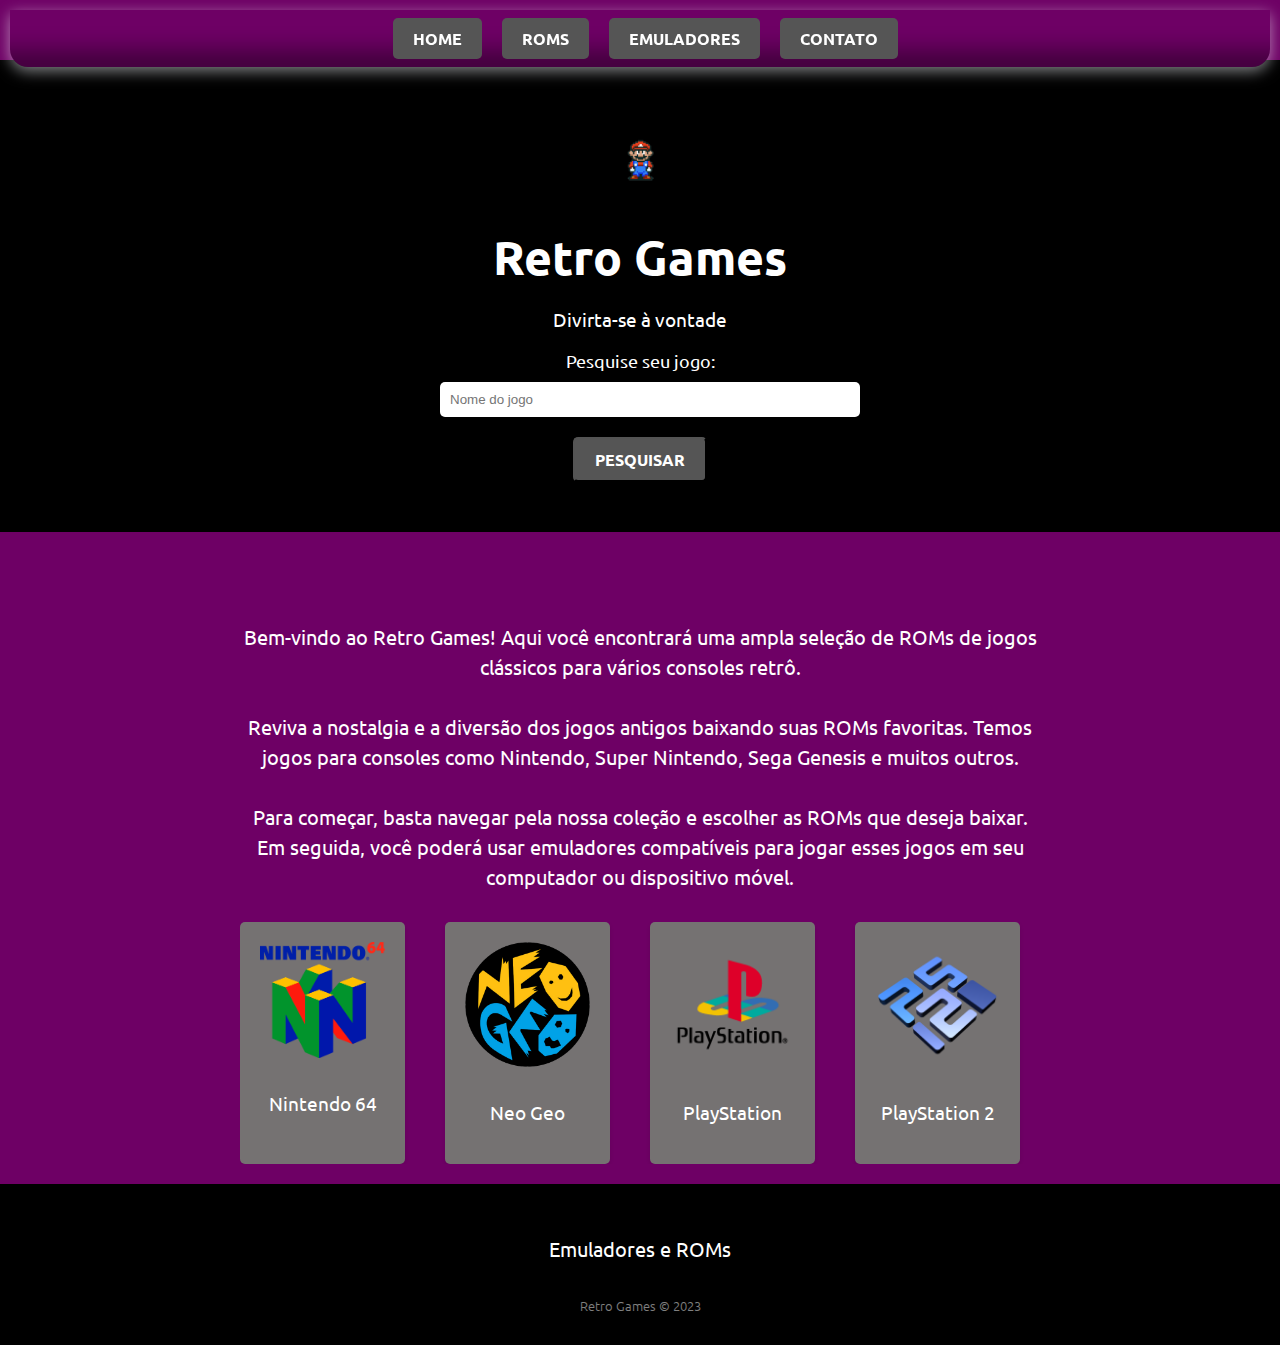
==== index.html @ 0b9c4f96 "ajustes do meu site de jogos" ====
<!DOCTYPE html>
<html>
  <head>
    <meta name="viewport" content="width=device-width, initial-scale=1.0" />
    <meta charset="utf-8" />
    <title>Retro Games - Página Inicial</title>
    <link rel="icon" href="favicon-control.png" type="image/x-icon" />
    <link rel="stylesheet" type="text/css" href="./style/style.css" />
  </head>
  <body>
    <span class="navbar-toggler-icon"></span>
    <div class="menu-icon" onclick="toggleMenu()">
      <div class="bar"></div>
      <div class="bar"></div>
      <div class="bar"></div>
    </div>

    <ul>
      <li><a href="index.html">Home</a></li>
      <li><a href="downloads.html">Roms</a></li>
      <li><a href="emuladores.html">Emuladores</a></li>
      <li><a href="contato.html">Contato</a></li>
    </ul>

    <header>
      <div class="svg-container">
        <figure class="gif">
          <img src="./assets/mario.gif" alt="Mario" />
        </figure>
        <h1>Retro Games</h1>
        <h3>Divirta-se à vontade</h3>
      </div>
      <div class="search-box">
        <form>
          <label for="searchInput">Pesquise seu jogo:</label>
          <input
            type="text"
            id="searchInput"
            class="search-input"
            placeholder="Nome do jogo"
          />
          <br />
          <button class="search-button" onclick="searchImage(); return false;">
            Pesquisar
          </button>
        </form>
      </div>
    </header>

    <main>
      <p>
        Bem-vindo ao Retro Games! Aqui você encontrará uma ampla seleção de ROMs
        de jogos clássicos para vários consoles retrô.
      </p>
      <p>
        Reviva a nostalgia e a diversão dos jogos antigos baixando suas ROMs
        favoritas. Temos jogos para consoles como Nintendo, Super Nintendo, Sega
        Genesis e muitos outros.
      </p>
      <p>
        Para começar, basta navegar pela nossa coleção e escolher as ROMs que
        deseja baixar. Em seguida, você poderá usar emuladores compatíveis para
        jogar esses jogos em seu computador ou dispositivo móvel.
      </p>

      <div class="game-container">
        <div class="game">
          <img
            class="game-image"
            src="./assets/Nintendo_64_Logo.svg.png"
            alt="Nintendo 64"
            onclick="showInfo('Nintendo 64')"
          />
          <h3>Nintendo 64</h3>
        </div>
        <div class="game">
          <img
            class="game-image"
            src="/assets/Neo_Geo_logo.png"
            alt="Neo Geo"
            onclick="showInfo('Neo Geo')"
          />
          <h3>Neo Geo</h3>
        </div>
        <div class="game">
          <img
            class="game-image"
            src="./assets/ps1-playstation-1-256.png"
            alt="PlayStation"
            onclick="showInfo('PlayStation')"
          />
          <h3>PlayStation</h3>
        </div>
        <div class="game">
          <img
            class="game-image"
            src="./assets/PCSX2-icon.png"
            alt="PlayStation 2"
            onclick="showInfo('PlayStation 2')"
          />
          <h3>PlayStation 2</h3>
        </div>
      </div>
      <div id="icon-info"></div>
    </main>

    <footer>
      <p>Emuladores e ROMs</p>
      <small>Retro Games &copy; 2023</small>
    </footer>

    <!-- Modal -->
    <div id="imageModal" class="modal">
      <div class="modal-content">
        <a id="modalLink" href="#">
          <span class="close-button" onclick="closeModal()">&#10006;</span>
          <img id="modalImage" class="modal-img" src="" alt="Imagem do Modal" />
        </a>
      </div>
    </div>
    <script src="/script.js"></script>
  </body>
</html>
---- style/style.css ----
@import "https://fonts.googleapis.com/css2?family=Ubuntu:wght@300;400;500;700&display=swap";

body {
  background: #6e0065;
  color: #fff;
  font-family: "Ubuntu", sans-serif;
  margin: 0;
  padding: 0;
  padding-top: 60px;
}

header {
  background-color: #000000;
  padding: 50px 0;
  text-align: center;
  position: relative;
  margin-bottom: 50px;
}

h1 {
  font-size: 48px;
  color: #ffffff;
  text-shadow: 2px 2px 4px rgba(0, 0, 0, 0.5);
  margin-bottom: 20px;
}

h3 {
  font-weight: 400;
  color: #ffffff;
  margin-top: 20px;
}

ul {
  display: flex;
  justify-content: center;
  list-style: none;
  padding: 8px 16px;
  box-shadow: 0 4px 15px rgba(248, 251, 255, 53%);
  backdrop-filter: blur(15px);
  border-radius: 0 0 18px 18px;
  transition: 0.3s ease-out;
  position: fixed;
  top: 0;
  left: 0;
  right: 0;
  z-index: 1000;
  color: #ffffff;
  margin: 10px;
}

ul.scrolled {
  min-height: 40px;
  padding: 4px 0;
  border-radius: 0;
  margin: -10px;
  position: fixed;
}

ul li {
  margin-right: 20px;
  margin: 10px;
}

ul li:last-child {
  margin-right: 0;
}
a {
  text-decoration: none;
  color: #fff;
  padding: 10px 20px;
  border-radius: 5px;
  background: #555;
  font-family: "Ubuntu", sans-serif;
  text-transform: uppercase;
  font-weight: bold;
}

main {
  max-width: 800px;
  margin: 0 auto;
  padding: 20px;
  background-color: #6e0065;
  text-align: center;
  color: #fff;
  position: relative;
  overflow: hidden;
}

p {
  font-size: 20px;
  margin-bottom: 30px;
  line-height: 1.5;
}

.game-container {
  display: flex;
  justify-content: center;
  flex-wrap: wrap;
  gap: 20px;
  margin-top: 20px;
}

.game {
  flex: 1;
  max-width: 300px;
  background-color: #757272;
  padding: 20px;
  border-radius: 5px;
  box-shadow: 0 2px 4px rgba(0, 0, 0, 0.1);
  text-align: center;
}

.game img {
  width: 100%;
  max-width: 220px;
  height: auto;
  margin-bottom: 10px;
}

.game:hover {
  background-color: #f90;
  transform: scale(1.1);
  cursor: pointer;
}

.game:hover img {
  transform: scale(1.2);
}

.game span {
  font-weight: bold;
}

footer {
  background-color: #000000;
  padding: 30px 0;
  text-align: center;
  color: #fff;
}

small {
  opacity: 0.5;
  font-weight: 300;
}

form {
  max-width: 400px;
  margin: 0 auto;
}

label {
  display: block;
  margin-bottom: 10px;
  font-size: 18px;
}

input,
textarea {
  width: 100%;
  padding: 10px;
  margin-bottom: 20px;
  border-radius: 5px;
  border: none;
}

textarea {
  resize: vertical;
  height: 150px;
}

button {
  padding: 10px 20px;
  border-radius: 5px;
  background: #5bc77a;
  color: #fff;
  font-family: "Ubuntu", sans-serif;
  font-size: 16px;
  text-transform: uppercase;
  font-weight: bold;
  cursor: pointer;
  transition: background-color 0.1s, color 0.3s;
}

.gif-container {
  display: flex;
  justify-content: center;
  align-items: center;
  margin-bottom: 20px;
}

.gif img {
  width: 50px;
}

@keyframes scrollAnimation {
  0% {
    transform: translateX(100%);
  }
  100% {
    transform: translateX(-100%);
  }
}

/* Modal styles */
.modal {
  display: none;
  position: fixed;
  z-index: 1;
  left: 0;
  top: 0;
  width: 100%;
  height: 100%;
  overflow: auto;
  background-color: rgba(0, 0, 0, 0.7);
}

.modal-content {
  margin: 15% auto;
  padding: 20px;
  border: none;
  width: 80%;
  max-width: 400px;
  position: relative;
  text-align: center;
}

.close-button {
  position: absolute;
  top: 0;
  right: 0;
  padding: 10px;
  cursor: pointer;
}

.modal-img {
  max-width: 100%;
  height: auto;
}

#modalLink {
  text-decoration: none; /* Remove a decoração padrão de link */
  color: inherit; /* Herda a cor do texto do elemento pai */
  cursor: pointer; /* Altera o cursor para indicar que é clicável */
  background: none;
}

#modalLink:hover {
  text-decoration: underline; /* Adiciona sublinhado quando o link é hover */
}


.close-button {
  position: absolute;
  top: 10px;
  right: 10px;
  font-size: 24px;
  color: #fff;
  cursor: pointer;
}

.close-button:hover {
  color: #ff0000; /* Cor de destaque ao passar o mouse */
}
.menu-icon {
  display: none;
  flex-direction: column;
  cursor: pointer;
  position: fixed;
  top: 10px;
  left: 10px;
  z-index: 1001;
}

.bar {
  width: 30px;
  height: 3px;
  background-color: #fff;
  margin: 4px 0;
  transition: 0.4s;
}

.change .bar:nth-child(1) {
  transform: rotate(-45deg) translate(-5px, 6px);
}

.change .bar:nth-child(2) {
  opacity: 0;
}

.change .bar:nth-child(3) {
  transform: rotate(45deg) translate(-5px, -6px);
}

@media screen and (max-width: 768px) {
  .menu-icon {
    display: flex;
  }

  ul {
    display: none;
    position: absolute;
    top: 60px;
    right: 0;
    background-color: #6e00657a;
    flex-direction: column;
    width: 50%;
  }

  ul.active {
    display: flex;
  }

  ul li {
    margin: 20px 0;
  }

  ul.scrolled {
    min-height: 40px;
    padding: 4px 0;
    border-radius: 0;
  }
}

/* estilo da pagina de emulação */

@import "https://fonts.googleapis.com/css2?family=Ubuntu:wght@300;400;500;700&display=swap";

.gif-container {
  display: flex;
  justify-content: center;
  align-items: center;
  margin-bottom: 20px;
}

.gif img {
  width: 50px;
}
h1 {
  font-size: 48px;
  color: #ffffff;
  text-shadow: 2px 2px 4px rgba(0, 0, 0, 0.5);
  margin-bottom: 20px;
}

h3 {
  font-weight: 400;
  color: #ffffff;
  margin-top: 20px;
}

p {
  font-size: 20px;
  margin-bottom: 30px;
  line-height: 1.5;
}

.image-container {
  display: flex;
  flex-wrap: wrap;
  justify-content: center;
  gap: 20px;
}

.image-box {
  width: 300px;
  background-color: #757272;
  padding: 20px;
  border-radius: 5px;
  box-shadow: 0 2px 4px rgba(0, 0, 0, 0.1);
  text-align: center;
}

.image-box img {
  width: 100%;
  max-width: 220px;
  height: auto;
  margin-bottom: 10px;
}

.image-box:hover {
  background-color: #f90;
  transform: scale(1.1);
  cursor: pointer;
}

.image-box:hover img {
  transform: scale(1.2);
}
.image-box span {
  font-weight: bold;
}

small {
  opacity: 0.5;
  font-weight: 300;
}

form {
  max-width: 400px;
  margin: 0 auto;
}

label {
  display: block;
  margin-bottom: 10px;
  font-size: 18px;
}

input,
textarea {
  width: 100%;
  padding: 10px;
  margin-bottom: 20px;
  border-radius: 5px;
  border: none;
}

textarea {
  resize: vertical;
  height: 150px;
}

button {
  padding: 10px 20px;
  border-radius: 5px;
  background: #555;
  color: #fff;
  font-family: "Ubuntu", sans-serif;
  font-size: 16px;
  text-transform: uppercase;
  font-weight: bold;
  cursor: pointer;
  transition: background-color 0.3s, color 0.3s;
}

button:hover {
  background: #f90;
  color: #fff;
}
.game-container {
  width: 100%;
  white-space: nowrap;
  overflow: hidden;
}

.game {
  display: inline-block;
  margin-right: 20px;
  animation: scrollAnimation 20s infinite linear;
}

.game-image {
  max-width: 150px;
}

.download-button {
  border-radius: 5px;
  background-color: green;
  color: white;
  padding: 10px 20px;
  border: none;
  text-decoration: none;
  display: inline-block;
  margin-top: 10px;
}

@keyframes scrollAnimation {
  0% {
    transform: translateX(100%);
  }
  100% {
    transform: translateX(-100%);
  }
}
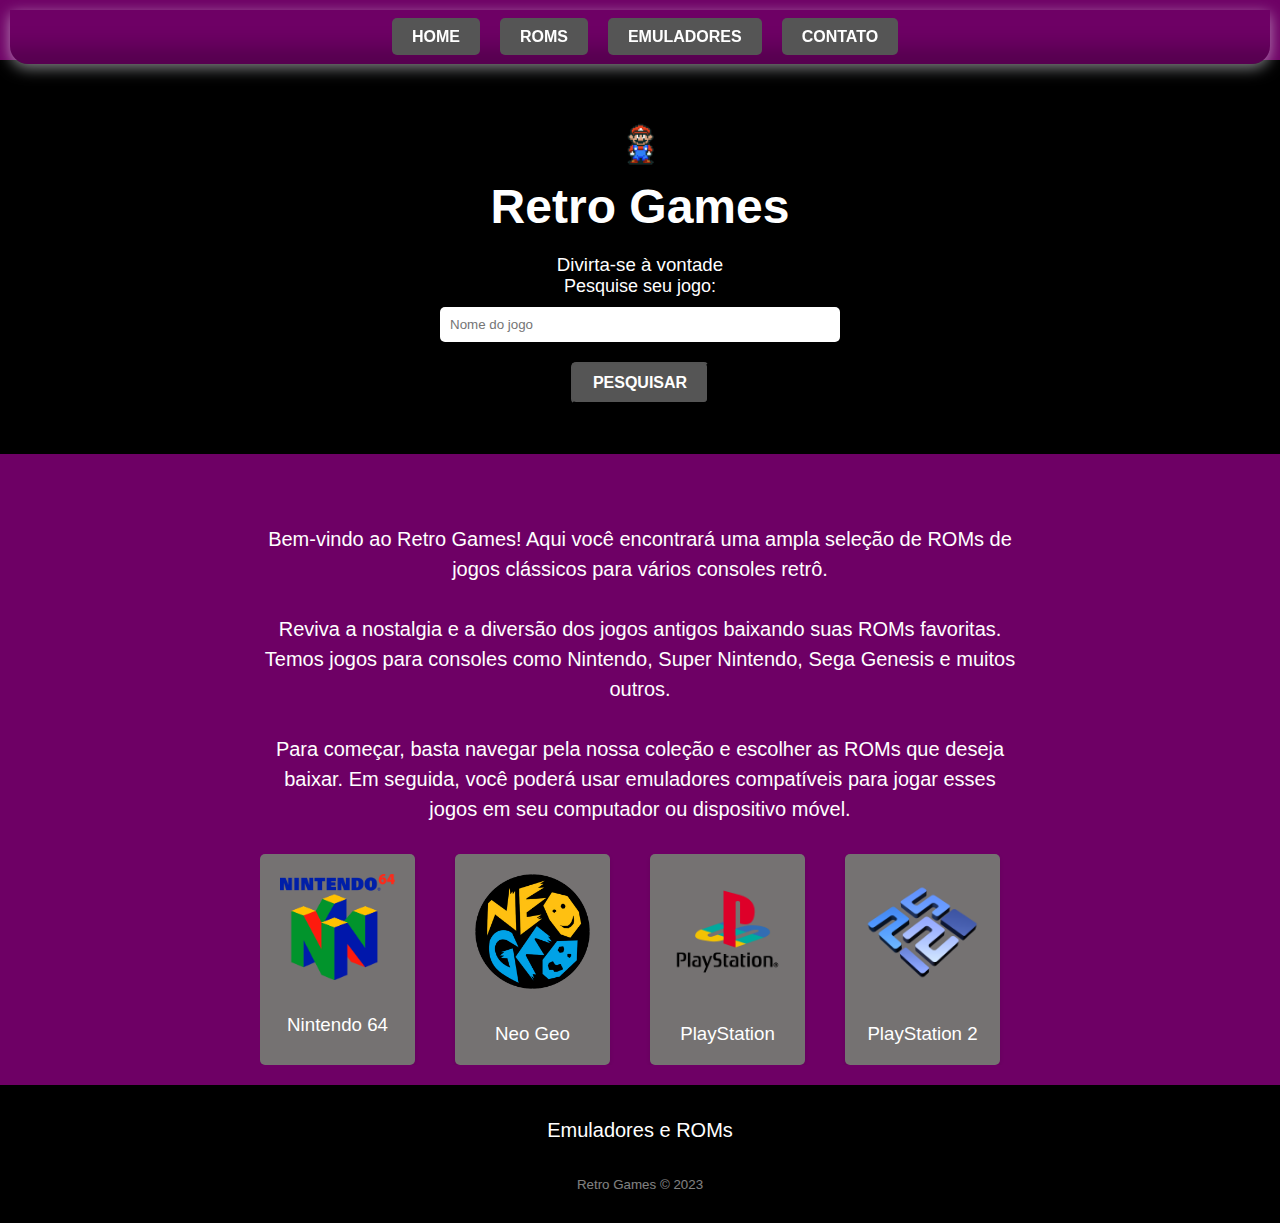
==== commit 47766148: "ajustes" ====
--- a/index.html
+++ b/index.html
@@ -1,11 +1,14 @@
 <!DOCTYPE html>
-<html>
+<html lang="pt-BR">
   <head>
-    <meta name="viewport" content="width=device-width, initial-scale=1.0" />
+    <meta
+      name="viewport"
+      content="width=device-width, initial-scale=1.0, maximum-scale=1.0, user-scalable=no"
+    />
     <meta charset="utf-8" />
     <title>Retro Games - Página Inicial</title>
-    <link rel="icon" href="favicon-control.png" type="image/x-icon" />
-    <link rel="stylesheet" type="text/css" href="./style/style.css" />
+    <link rel="icon" href="/assets/favicon-control.png" type="image/x-icon" />
+    <link rel="stylesheet" href="./style/style.css" />
   </head>
   <body>
     <span class="navbar-toggler-icon"></span>
@@ -23,16 +26,16 @@
     </ul>
 
     <header>
-      <div class="svg-container">
+      <div>
         <figure class="gif">
-          <img src="./assets/mario.gif" alt="Mario" />
+          <img src="./assets/mario.gif" alt="Marios" />
         </figure>
         <h1>Retro Games</h1>
         <h3>Divirta-se à vontade</h3>
       </div>
       <div class="search-box">
         <form>
-          <label for="searchInput">Pesquise seu jogo:</label>
+          <label for="searchInput">Pesquise seu jogo: </label>
           <input
             type="text"
             id="searchInput"
@@ -118,6 +121,8 @@
         </a>
       </div>
     </div>
-    <script src="/script.js"></script>
+    <!-- fim do modal-->
+
+    <script defer src="/script.js"></script>
   </body>
 </html>
--- a/style/style.css
+++ b/style/style.css
@@ -1,5 +1,14 @@
+/* Resetando estilos padrão do navegador */
+* {
+  box-sizing: border-box;
+  margin: 0;
+  padding: 0;
+}
+
+/* Importando fonte do Google Fonts */
 @import "https://fonts.googleapis.com/css2?family=Ubuntu:wght@300;400;500;700&display=swap";
 
+/* Estilos Gerais */
 body {
   background: #6e0065;
   color: #fff;
@@ -9,6 +18,7 @@
   padding-top: 60px;
 }
 
+/* Cabeçalho */
 header {
   background-color: #000000;
   padding: 50px 0;
@@ -30,6 +40,7 @@
   margin-top: 20px;
 }
 
+/* Navegação */
 ul {
   display: flex;
   justify-content: center;
@@ -64,6 +75,7 @@
 ul li:last-child {
   margin-right: 0;
 }
+
 a {
   text-decoration: none;
   color: #fff;
@@ -75,6 +87,7 @@
   font-weight: bold;
 }
 
+/* Principal */
 main {
   max-width: 800px;
   margin: 0 auto;
@@ -92,6 +105,7 @@
   line-height: 1.5;
 }
 
+/* Contêiner de Jogos */
 .game-container {
   display: flex;
   justify-content: center;
@@ -100,6 +114,7 @@
   margin-top: 20px;
 }
 
+/* Estilos para os Jogos */
 .game {
   flex: 1;
   max-width: 300px;
@@ -131,11 +146,11 @@
   font-weight: bold;
 }
 
+/* Rodapé */
 footer {
   background-color: #000000;
   padding: 30px 0;
   text-align: center;
-  color: #fff;
 }
 
 small {
@@ -143,6 +158,7 @@
   font-weight: 300;
 }
 
+/* Formulário */
 form {
   max-width: 400px;
   margin: 0 auto;
@@ -168,19 +184,25 @@
   height: 150px;
 }
 
-button {
+/* Links */
+a {
+  text-decoration: none;
+  color: #fff;
   padding: 10px 20px;
   border-radius: 5px;
-  background: #5bc77a;
-  color: #fff;
+  background: #555;
   font-family: "Ubuntu", sans-serif;
-  font-size: 16px;
   text-transform: uppercase;
   font-weight: bold;
-  cursor: pointer;
-  transition: background-color 0.1s, color 0.3s;
-}
-
+  transition: background-color 0.3s, color 0.3s;
+}
+
+a:hover {
+  background: #f90;
+  color: #fff;
+}
+
+/* Contêiner de GIFs */
 .gif-container {
   display: flex;
   justify-content: center;
@@ -192,6 +214,7 @@
   width: 50px;
 }
 
+/* Animação de Rotação */
 @keyframes scrollAnimation {
   0% {
     transform: translateX(100%);
@@ -201,7 +224,7 @@
   }
 }
 
-/* Modal styles */
+/* Modal */
 .modal {
   display: none;
   position: fixed;
@@ -238,16 +261,15 @@
 }
 
 #modalLink {
-  text-decoration: none; /* Remove a decoração padrão de link */
-  color: inherit; /* Herda a cor do texto do elemento pai */
-  cursor: pointer; /* Altera o cursor para indicar que é clicável */
+  text-decoration: none;
+  color: inherit;
+  cursor: pointer;
   background: none;
 }
 
 #modalLink:hover {
-  text-decoration: underline; /* Adiciona sublinhado quando o link é hover */
-}
-
+  text-decoration: underline;
+}
 
 .close-button {
   position: absolute;
@@ -259,8 +281,10 @@
 }
 
 .close-button:hover {
-  color: #ff0000; /* Cor de destaque ao passar o mouse */
-}
+  color: #ff0000;
+}
+
+/* Ícone do Menu */
 .menu-icon {
   display: none;
   flex-direction: column;
@@ -280,7 +304,7 @@
 }
 
 .change .bar:nth-child(1) {
-  transform: rotate(-45deg) translate(-5px, 6px);
+  transform: rotate(-45deg) translate(-5px, 6 px);
 }
 
 .change .bar:nth-child(2) {
@@ -291,7 +315,8 @@
   transform: rotate(45deg) translate(-5px, -6px);
 }
 
-@media screen and (max-width: 768px) {
+/* Responsividade */
+@media screen and (max-width: 700px) {
   .menu-icon {
     display: flex;
   }
@@ -321,39 +346,7 @@
   }
 }
 
-/* estilo da pagina de emulação */
-
-@import "https://fonts.googleapis.com/css2?family=Ubuntu:wght@300;400;500;700&display=swap";
-
-.gif-container {
-  display: flex;
-  justify-content: center;
-  align-items: center;
-  margin-bottom: 20px;
-}
-
-.gif img {
-  width: 50px;
-}
-h1 {
-  font-size: 48px;
-  color: #ffffff;
-  text-shadow: 2px 2px 4px rgba(0, 0, 0, 0.5);
-  margin-bottom: 20px;
-}
-
-h3 {
-  font-weight: 400;
-  color: #ffffff;
-  margin-top: 20px;
-}
-
-p {
-  font-size: 20px;
-  margin-bottom: 30px;
-  line-height: 1.5;
-}
-
+/* Página de Emulação */
 .image-container {
   display: flex;
   flex-wrap: wrap;
@@ -386,15 +379,12 @@
 .image-box:hover img {
   transform: scale(1.2);
 }
+
 .image-box span {
   font-weight: bold;
 }
 
-small {
-  opacity: 0.5;
-  font-weight: 300;
-}
-
+/* Estilos adicionais para formulário na página de emulação */
 form {
   max-width: 400px;
   margin: 0 auto;
@@ -437,6 +427,8 @@
   background: #f90;
   color: #fff;
 }
+
+/* Animação de rolagem para contêiner de jogos */
 .game-container {
   width: 100%;
   white-space: nowrap;
@@ -453,6 +445,7 @@
   max-width: 150px;
 }
 
+/* Estilos para botão de download */
 .download-button {
   border-radius: 5px;
   background-color: green;
@@ -463,12 +456,3 @@
   display: inline-block;
   margin-top: 10px;
 }
-
-@keyframes scrollAnimation {
-  0% {
-    transform: translateX(100%);
-  }
-  100% {
-    transform: translateX(-100%);
-  }
-}
